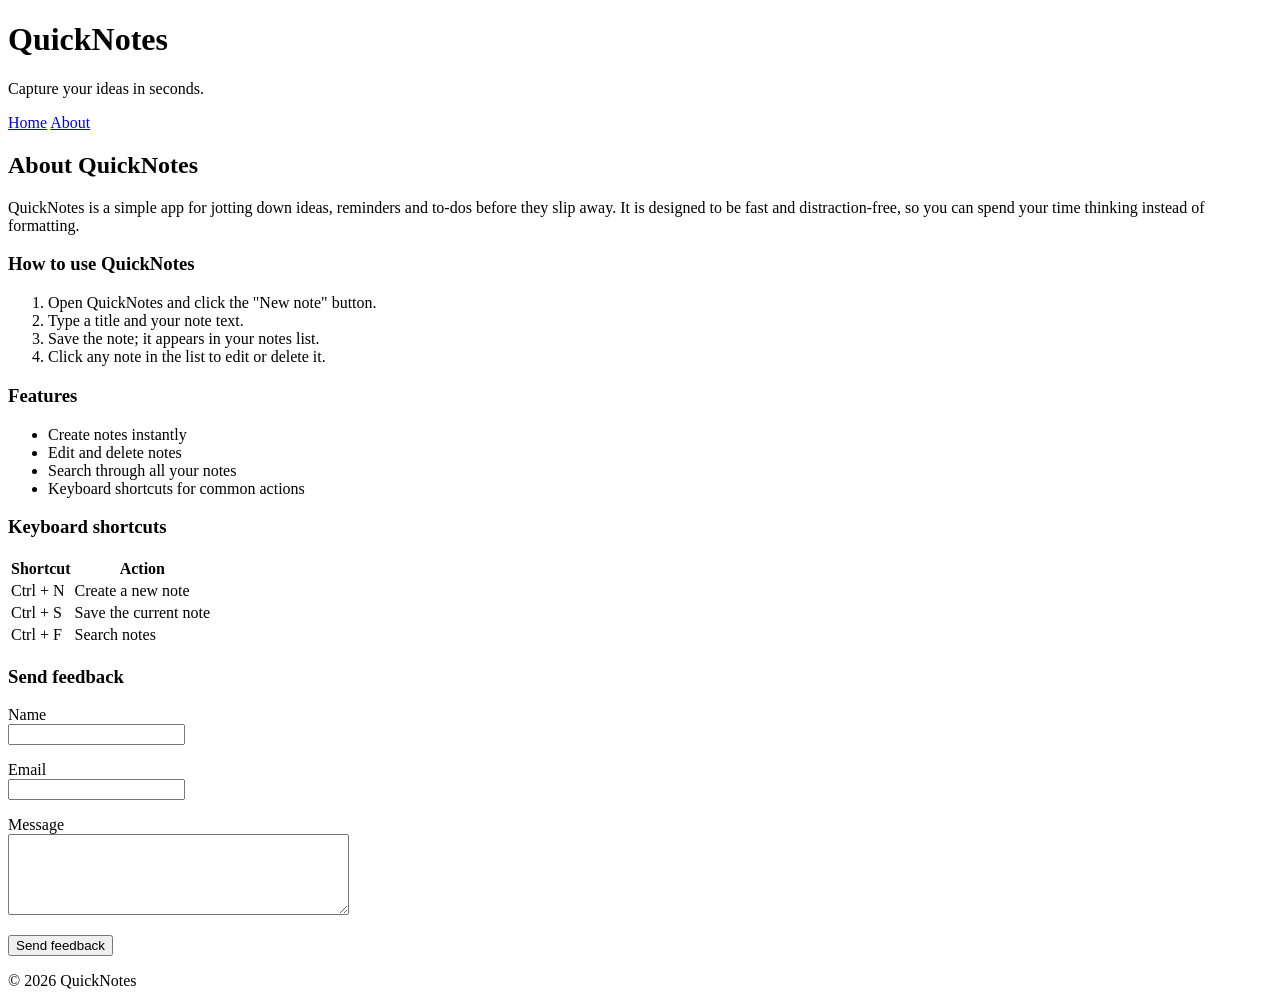
==== web-foundations-days/day1/about.html @ 0b332f77 "Day 1 assignment" ====
<!DOCTYPE html>
<html lang="en">
<head>
  <meta charset="UTF-8">
  <meta name="viewport" content="width=device-width, initial-scale=1.0">
  <title>About QuickNotes</title>
</head>
<body>
  <header>
    <h1>QuickNotes</h1>
    <p>Capture your ideas in seconds.</p>
    <nav>
      <a href="index.html">Home</a>
      <a href="about.html">About</a>
    </nav>
  </header>

  <main>
    <h2>About QuickNotes</h2>
    <p>QuickNotes is a simple app for jotting down ideas, reminders and to-dos before they slip away. It is designed to be fast and distraction-free, so you can spend your time thinking instead of formatting.</p>

    <section>
      <h3>How to use QuickNotes</h3>
      <ol>
        <li>Open QuickNotes and click the "New note" button.</li>
        <li>Type a title and your note text.</li>
        <li>Save the note; it appears in your notes list.</li>
        <li>Click any note in the list to edit or delete it.</li>
      </ol>
    </section>

    <section>
      <h3>Features</h3>
      <ul>
        <li>Create notes instantly</li>
        <li>Edit and delete notes</li>
        <li>Search through all your notes</li>
        <li>Keyboard shortcuts for common actions</li>
      </ul>
    </section>

    <section>
      <h3>Keyboard shortcuts</h3>
      <table>
        <thead>
          <tr>
            <th>Shortcut</th>
            <th>Action</th>
          </tr>
        </thead>
        <tbody>
          <tr>
            <td>Ctrl + N</td>
            <td>Create a new note</td>
          </tr>
          <tr>
            <td>Ctrl + S</td>
            <td>Save the current note</td>
          </tr>
          <tr>
            <td>Ctrl + F</td>
            <td>Search notes</td>
          </tr>
        </tbody>
      </table>
    </section>

    <section>
      <h3>Send feedback</h3>
      <form>
        <p>
          <label for="name">Name</label><br>
          <input type="text" id="name" name="name" required>
        </p>
        <p>
          <label for="email">Email</label><br>
          <input type="email" id="email" name="email" required>
        </p>
        <p>
          <label for="message">Message</label><br>
          <textarea id="message" name="message" rows="5" cols="40" required></textarea>
        </p>
        <button type="submit">Send feedback</button>
      </form>
    </section>
  </main>

  <footer>
    <p>&copy; 2026 QuickNotes</p>
  </footer>
</body>
</html>
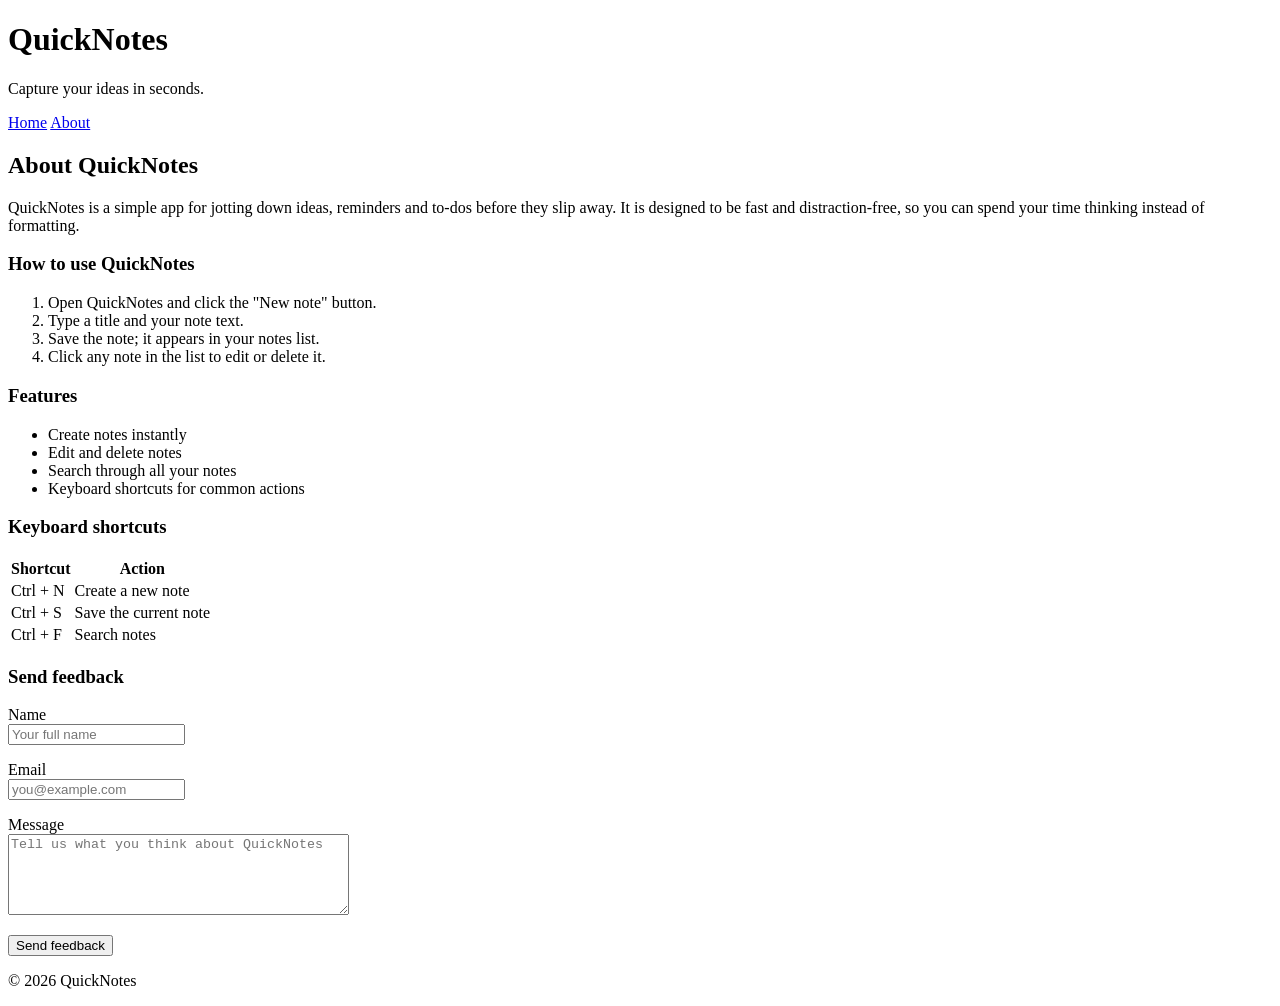
==== commit 467f3e6b: "add placeholder" ====
--- a/web-foundations-days/day1/about.html
+++ b/web-foundations-days/day1/about.html
@@ -67,21 +67,21 @@
 
     <section>
       <h3>Send feedback</h3>
-      <form>
-        <p>
-          <label for="name">Name</label><br>
-          <input type="text" id="name" name="name" required>
-        </p>
-        <p>
-          <label for="email">Email</label><br>
-          <input type="email" id="email" name="email" required>
-        </p>
-        <p>
-          <label for="message">Message</label><br>
-          <textarea id="message" name="message" rows="5" cols="40" required></textarea>
-        </p>
-        <button type="submit">Send feedback</button>
-      </form>
+    <form>
+    <p>
+        <label for="name">Name</label><br>
+        <input type="text" id="name" name="name" placeholder="Your full name" required>
+    </p>
+    <p>
+        <label for="email">Email</label><br>
+        <input type="email" id="email" name="email" placeholder="you@example.com" required>
+    </p>
+    <p>
+        <label for="message">Message</label><br>
+        <textarea id="message" name="message" rows="5" cols="40" placeholder="Tell us what you think about QuickNotes" required></textarea>
+    </p>
+    <button type="submit">Send feedback</button>
+    </form>
     </section>
   </main>
 
